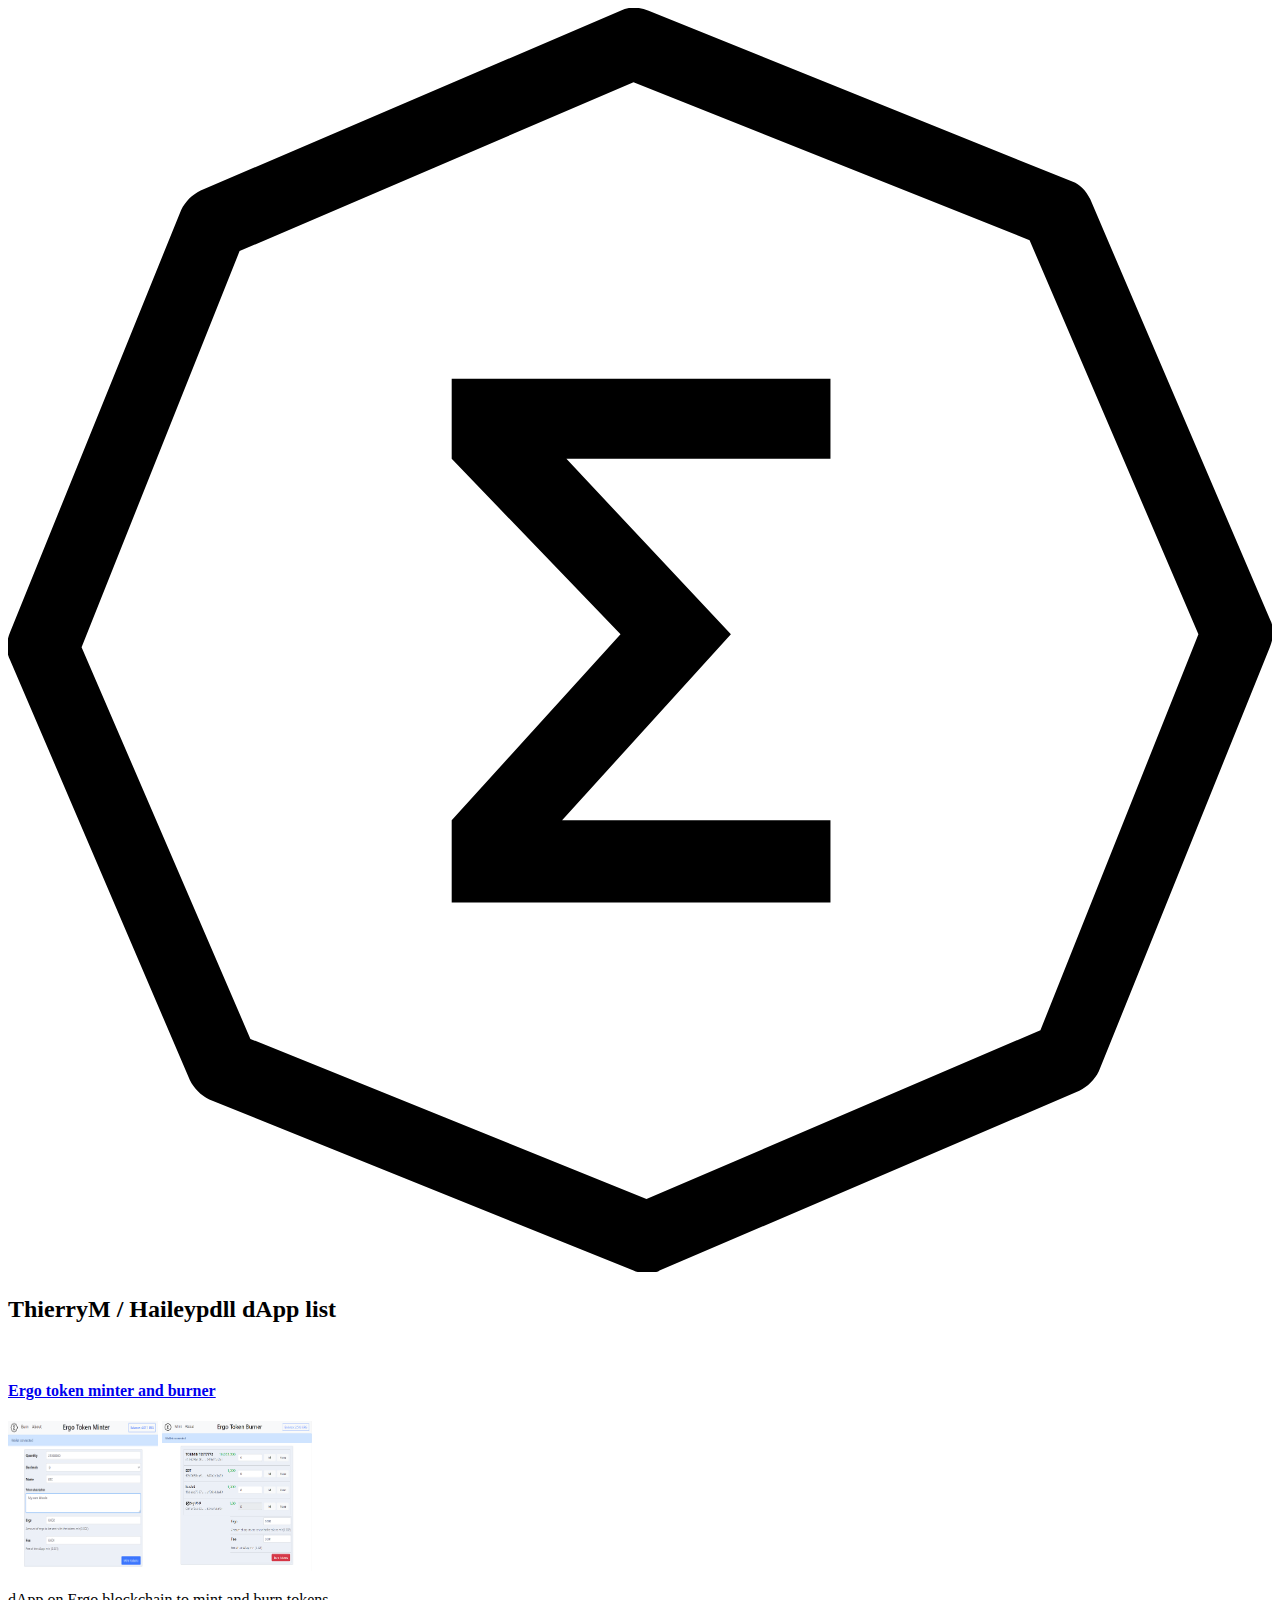
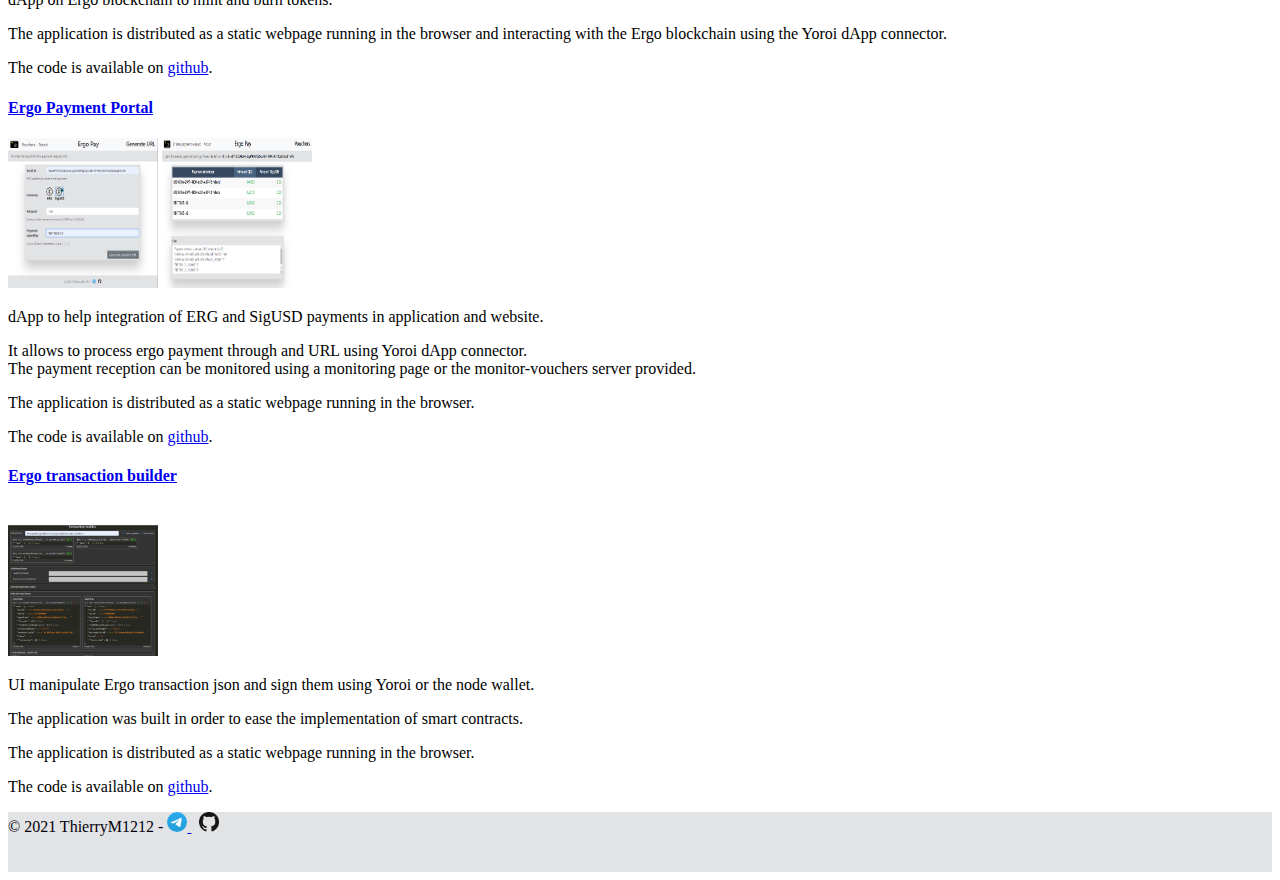
==== index.html @ 5365706b "init" ====
<!DOCTYPE html>
<html>

<head>
    <meta charset="utf-8">
    <link rel="shortcut icon" href="../resources/favicon.ico">
    <link rel="stylesheet" href="https://stackpath.bootstrapcdn.com/bootstrap/4.1.3/css/bootstrap.min.css"
        integrity="sha384-MCw98/SFnGE8fJT3GXwEOngsV7Zt27NXFoaoApmYm81iuXoPkFOJwJ8ERdknLPMO" crossorigin="anonymous">
    <link rel="stylesheet" type="text/css" href="./styles.css" />
    <title>ThierryM/Haileypdll dApp list</title>
</head>

<body>
    <nav class="navbar navbar-light bg-light justify-content-between">
        <div>
            <a class="navbar-brand" href="#">
                <img src="./resources/ergo-erg-logo.svg" class="d-inline-block align-top" alt="" />
            </a>
        </div>
        <h2>ThierryM / Haileypdll dApp list</h2>
        <span>&nbsp;</span>
    </nav>


    <div class="container-xxl">
        <div class="card p-3">
            <a href="https://tokenminter.ergo.ga/" target="_blank">
                <h4>Ergo token minter and burner</h4>
            </a>
            <div class="row">
                <img src="./resources/TokenMinter.png" class="d-inline-block align-top" width="150" height="150"
                    alt="Token Minter" />
                <img src="./resources/TokenBurner.png" class="d-inline-block align-top" width="150" height="150"
                    alt="Token Burner" />
                <div>
                    <p>
                        dApp on Ergo blockchain to mint and burn tokens.
                    </p>
                    <p>
                        The application is distributed as a static webpage running in the browser and interacting with the Ergo blockchain using the Yoroi dApp connector.
                    </p>
                    <p>
                        The code is available on <a href="https://github.com/ThierryM1212/ergo-token-minter">github</a>.
                    </p>
                </div>
            </div>
        </div>

        <div class="card p-3">
            <a href="https://paymentportal.ergo.ga/" target="_blank">
                <h4>Ergo Payment Portal</h4>
            </a>
            <div class="row">
                <img src="./resources/ergopay.png" class="d-inline-block align-top" width="150" height="150"
                    alt="Ergo Pay" />
                <img src="./resources/vouchers.png" class="d-inline-block align-top" width="150" height="150"
                    alt="Vouchers" />
                <div>
                    <p>
                        dApp to help integration of ERG and SigUSD payments in application and website.
                    </p>
                    <p>
                        It allows to process ergo payment through and URL using Yoroi dApp connector.<br/>The payment reception can be monitored using a monitoring page or the monitor-vouchers server provided.
                    </p>
                    <p>
                        The application is distributed as a static webpage running in the browser.
                    </p>
                    <p>
                        The code is available on <a href="https://github.com/ThierryM1212/ergo-pay">github</a>.
                    </p>
                </div>
            </div>
        </div>
    </div>
    
    <div class="card p-3">
            <a href="https://transaction-builder.ergo.ga/" target="_blank">
                <h4>Ergo transaction builder</h4>
            </a>
            <div class="row">
                <img src="./resources/transaction-builder.png" class="d-inline-block align-top" width="150" height="150"
                    alt="Transaction builder" />
                <div>
                    <p>
                        UI manipulate Ergo transaction json and sign them using Yoroi or the node wallet.
                    </p>
                    <p>
                        The application was built in order to ease the implementation of smart contracts.
                    </p>
                    <p>
                        The application is distributed as a static webpage running in the browser.
                    </p>
                    <p>
                        The code is available on <a href="https://github.com/ThierryM1212/transaction-builder">github</a>.
                    </p>
                </div>
            </div>
        </div>
    </div>

    <footer class="footer align-items-center">
        <div class="col-md-12 text-muted ">
            © 2021 ThierryM1212 -
            <a href="https://t.me/ThierryM1212" target="_blank">
                <img src="./resources/logo_telegram.svg" width="20" height="20" class="d-inline-block align-top"
                    alt="" />
            </a>
            &nbsp;
            <a href="https://github.com/ThierryM1212/" target="_blank">
                <img src="./resources/GitHub.png" width="20" height="20" class="d-inline-block align-top" alt="" />
            </a>
        </div>
    </footer>
</body>

</html>
---- styles.css ----
.footer {
    height: 60px;
    width: 100%;
    background: #e2e3e5;
    color: #03000a;
    text-align: center;
    display:flex;
}
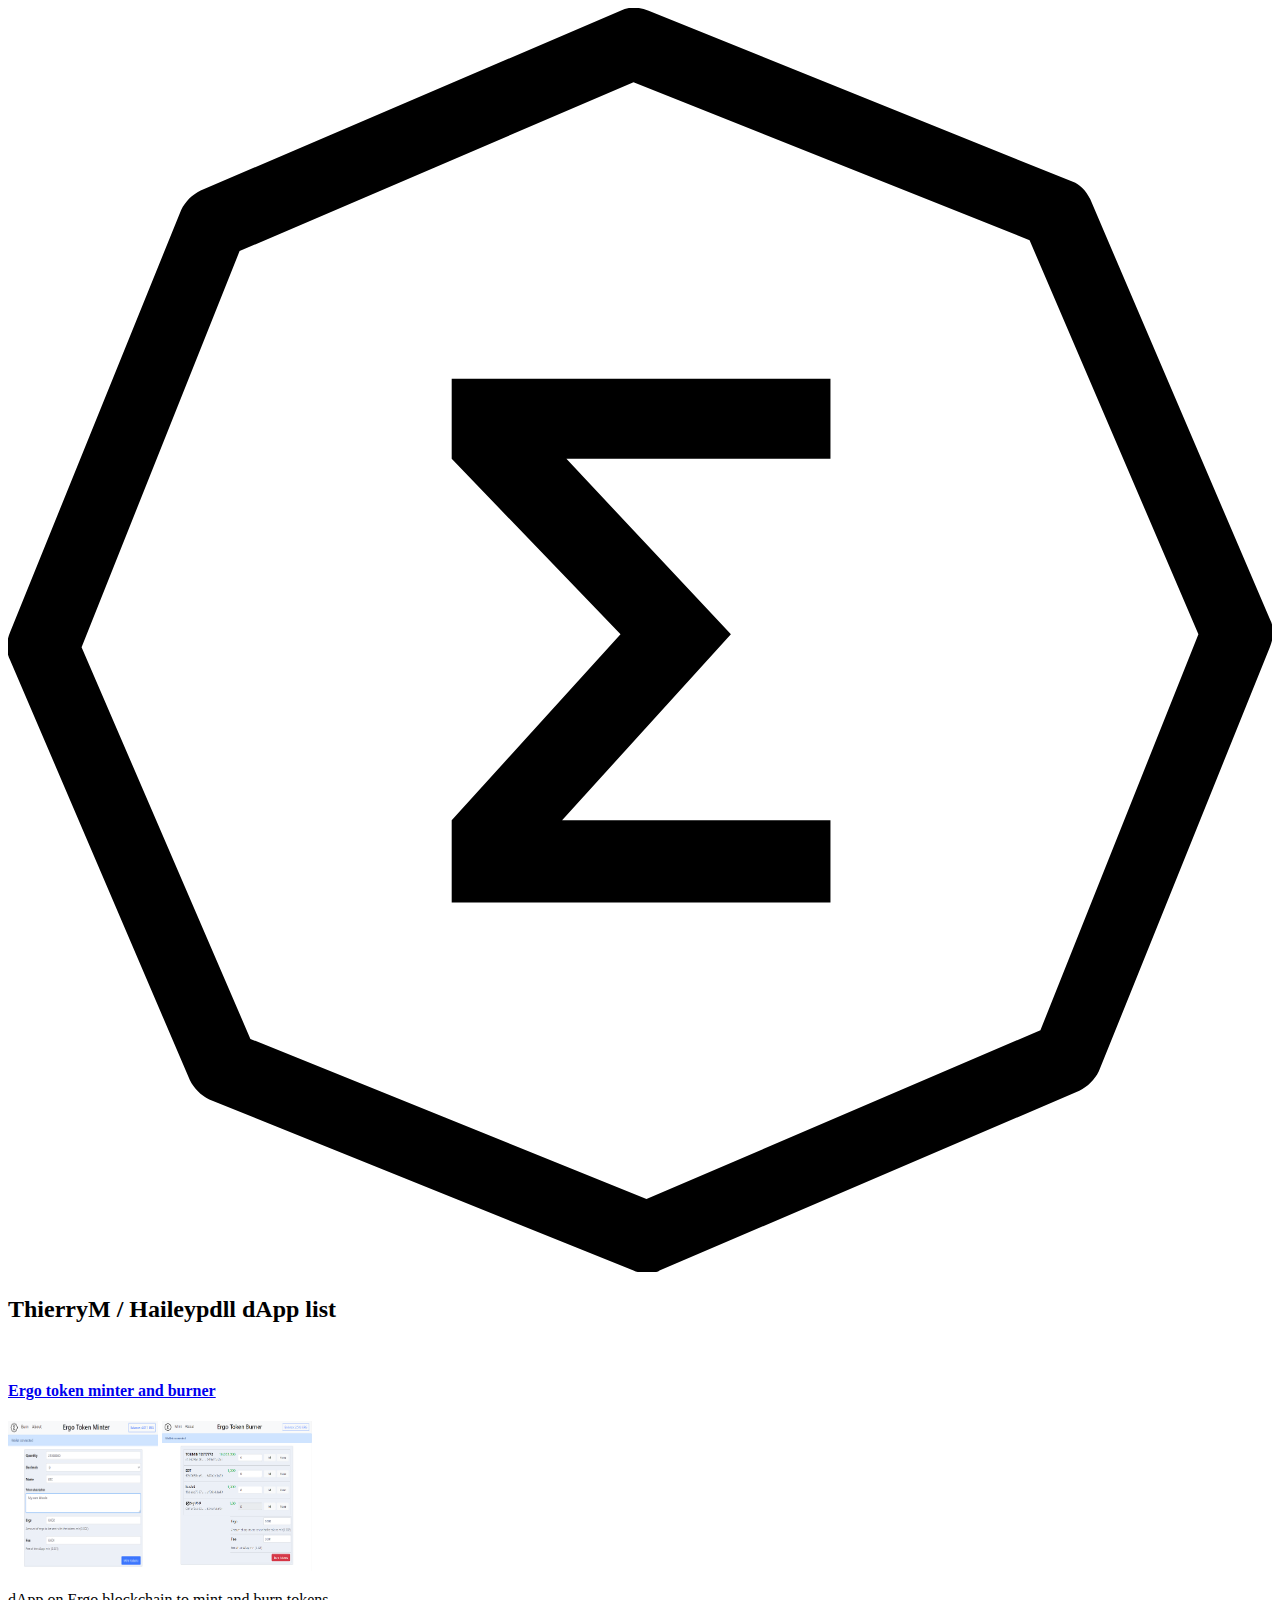
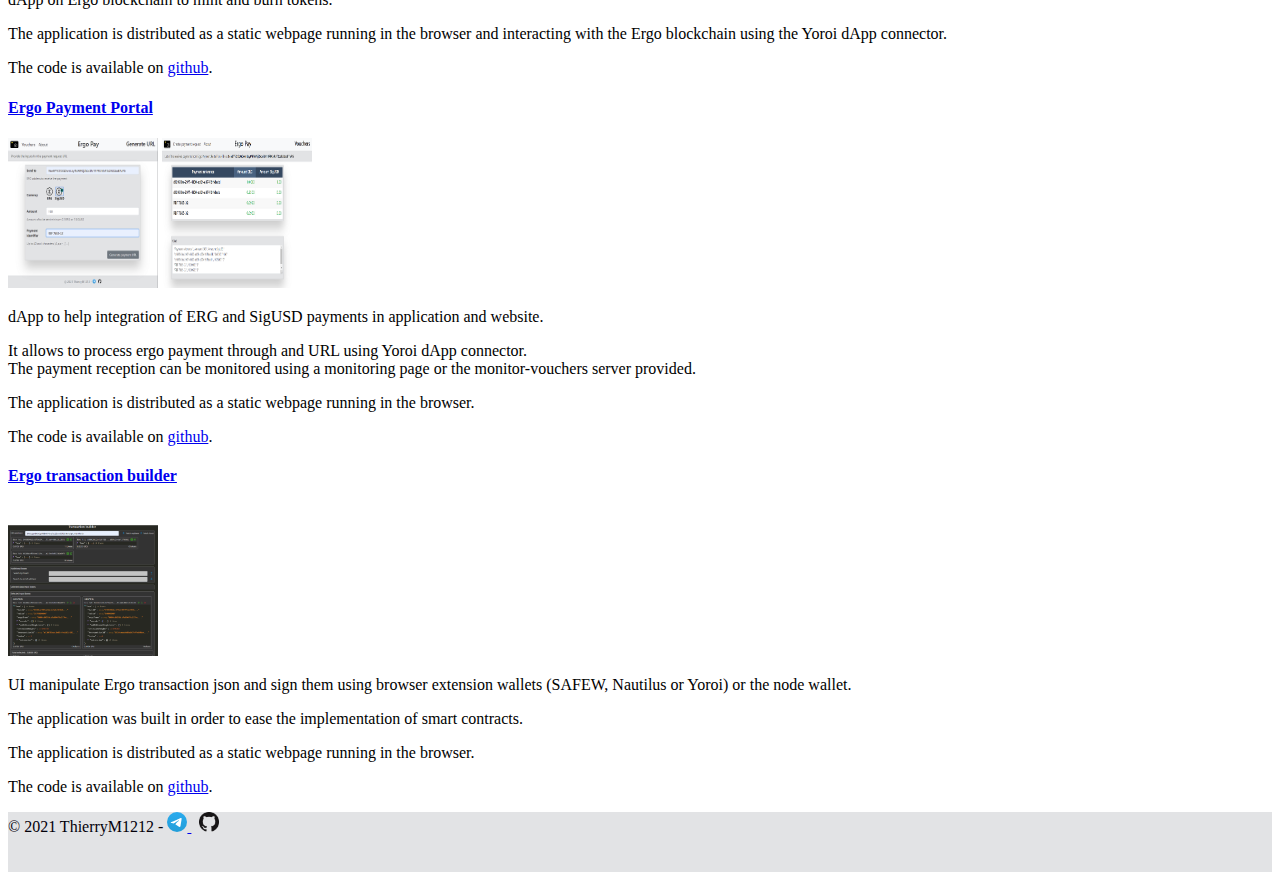
==== commit 74d2cba2: "update wallets" ====
--- a/index.html
+++ b/index.html
@@ -24,7 +24,7 @@
 
     <div class="container-xxl">
         <div class="card p-3">
-            <a href="https://tokenminter.ergo.ga/" target="_blank">
+            <a href="https://thierrym1212.github.io/tokenminter/index.html" target="_blank">
                 <h4>Ergo token minter and burner</h4>
             </a>
             <div class="row">
@@ -74,7 +74,7 @@
     </div>
     
     <div class="card p-3">
-            <a href="https://transaction-builder.ergo.ga/" target="_blank">
+            <a href="https://thierrym1212.github.io/txbuilder/index.html" target="_blank">
                 <h4>Ergo transaction builder</h4>
             </a>
             <div class="row">
@@ -82,7 +82,7 @@
                     alt="Transaction builder" />
                 <div>
                     <p>
-                        UI manipulate Ergo transaction json and sign them using Yoroi or the node wallet.
+                        UI manipulate Ergo transaction json and sign them using browser extension wallets (SAFEW, Nautilus or Yoroi) or the node wallet.
                     </p>
                     <p>
                         The application was built in order to ease the implementation of smart contracts.
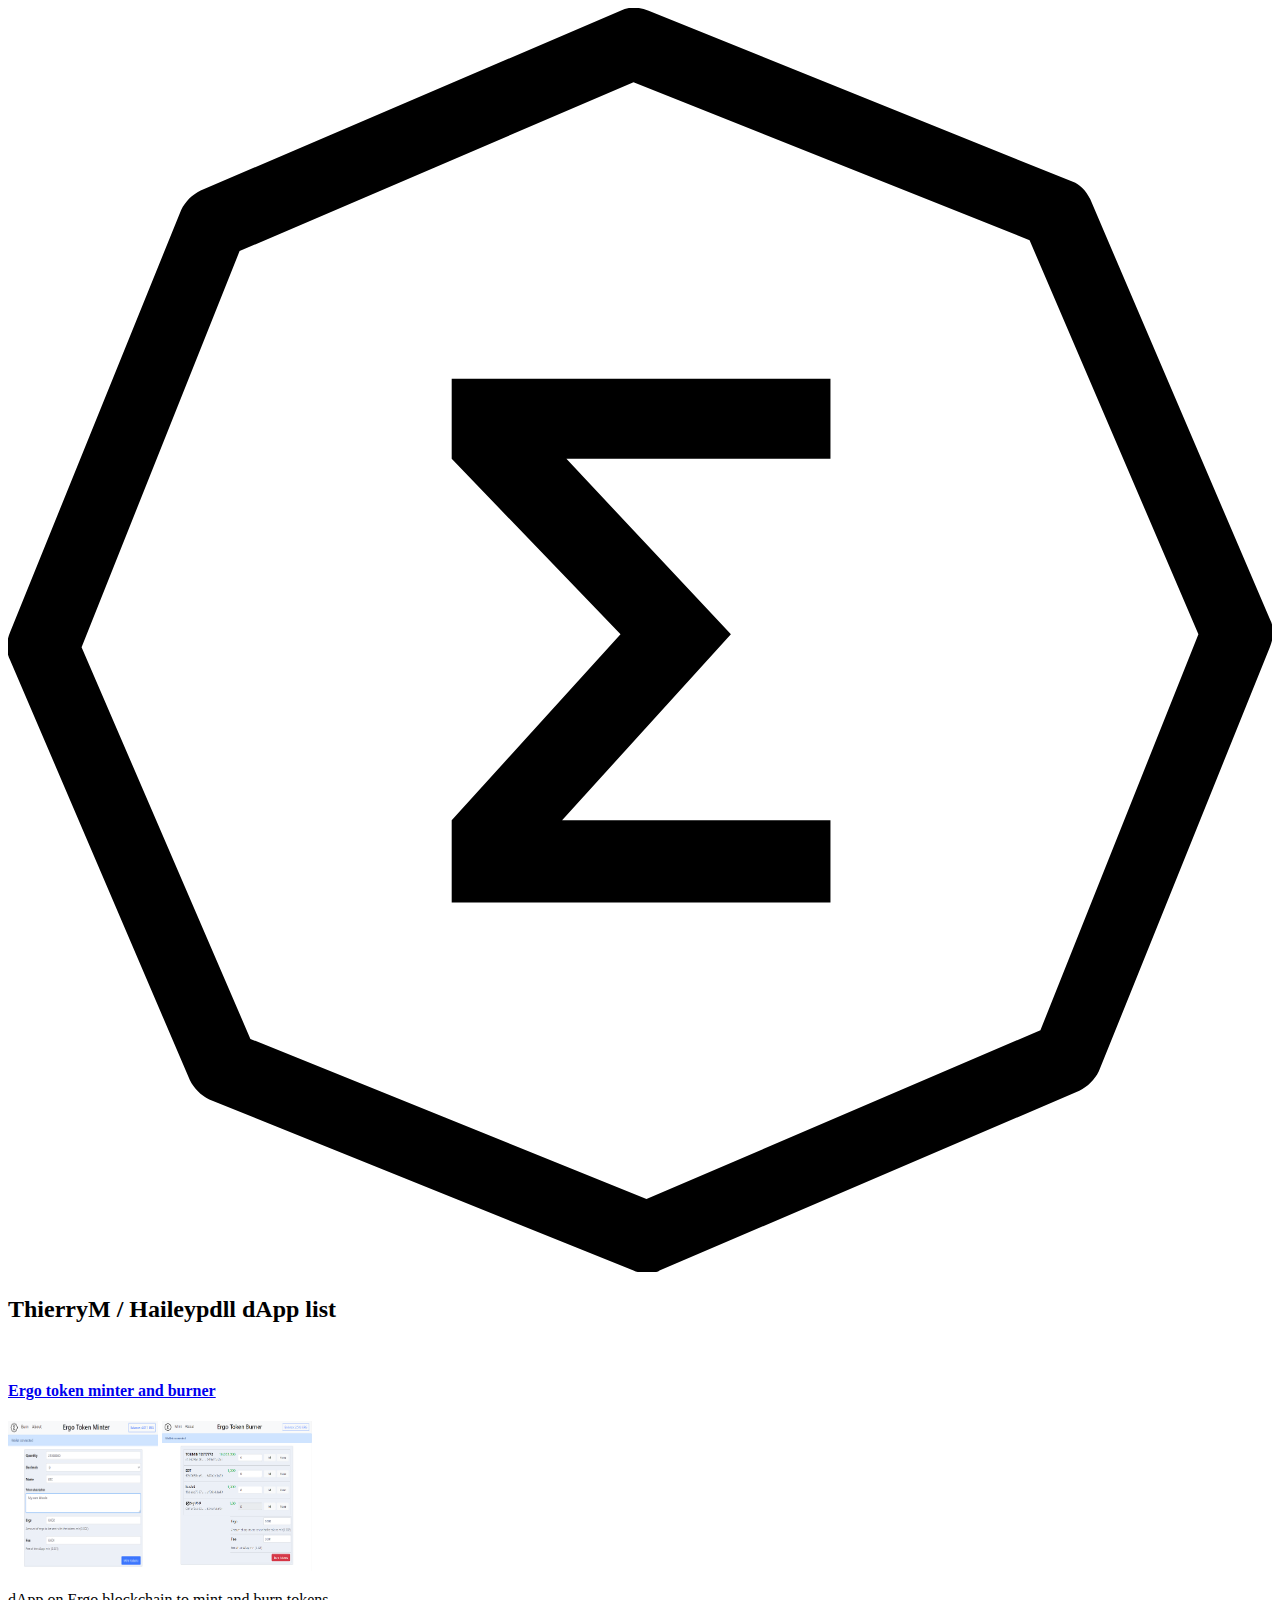
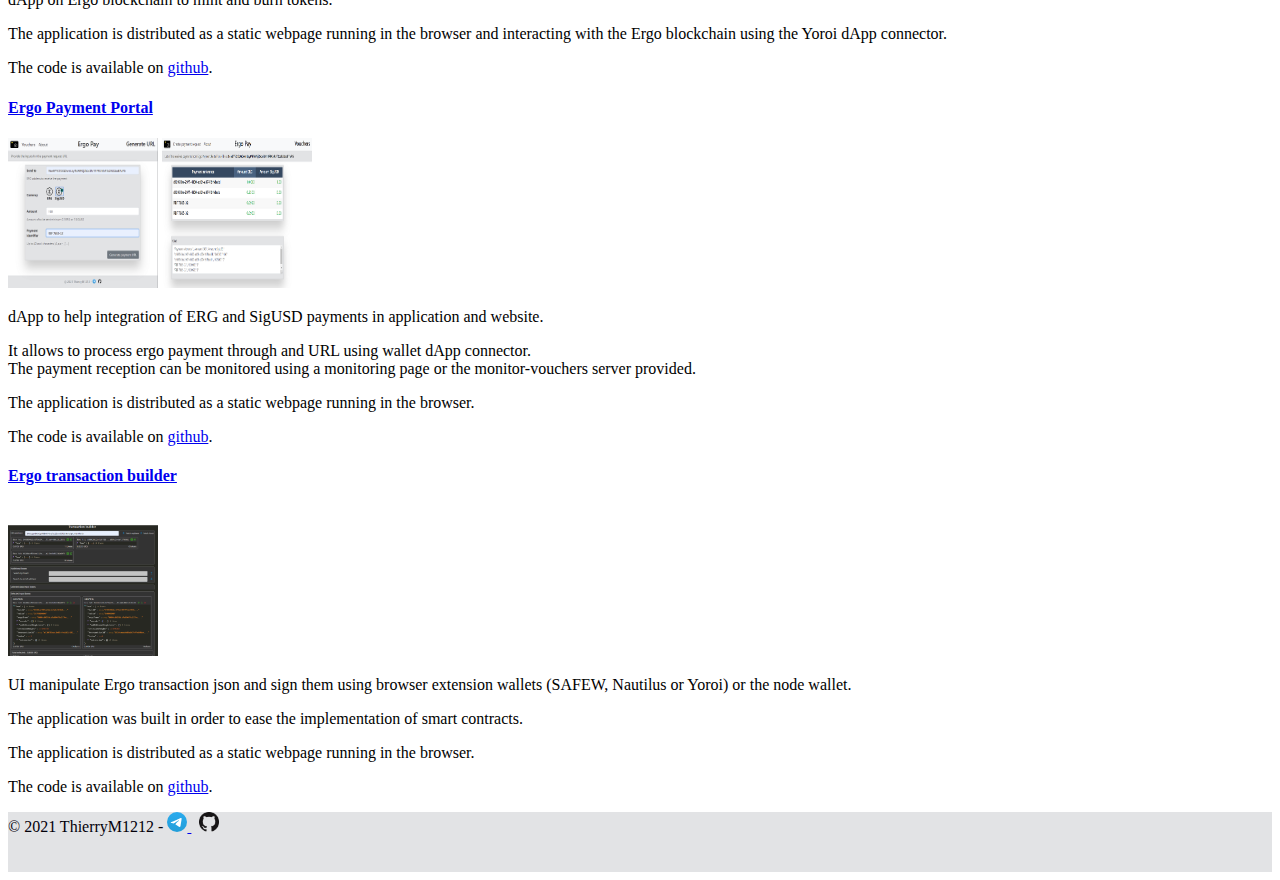
==== commit c000e8b4: "add payment portal" ====
--- a/index.html
+++ b/index.html
@@ -47,7 +47,7 @@
         </div>
 
         <div class="card p-3">
-            <a href="https://paymentportal.ergo.ga/" target="_blank">
+            <a href="https://thierrym1212.github.io/paymentportal/index.html" target="_blank">
                 <h4>Ergo Payment Portal</h4>
             </a>
             <div class="row">
@@ -60,7 +60,7 @@
                         dApp to help integration of ERG and SigUSD payments in application and website.
                     </p>
                     <p>
-                        It allows to process ergo payment through and URL using Yoroi dApp connector.<br/>The payment reception can be monitored using a monitoring page or the monitor-vouchers server provided.
+                        It allows to process ergo payment through and URL using wallet dApp connector.<br/>The payment reception can be monitored using a monitoring page or the monitor-vouchers server provided.
                     </p>
                     <p>
                         The application is distributed as a static webpage running in the browser.
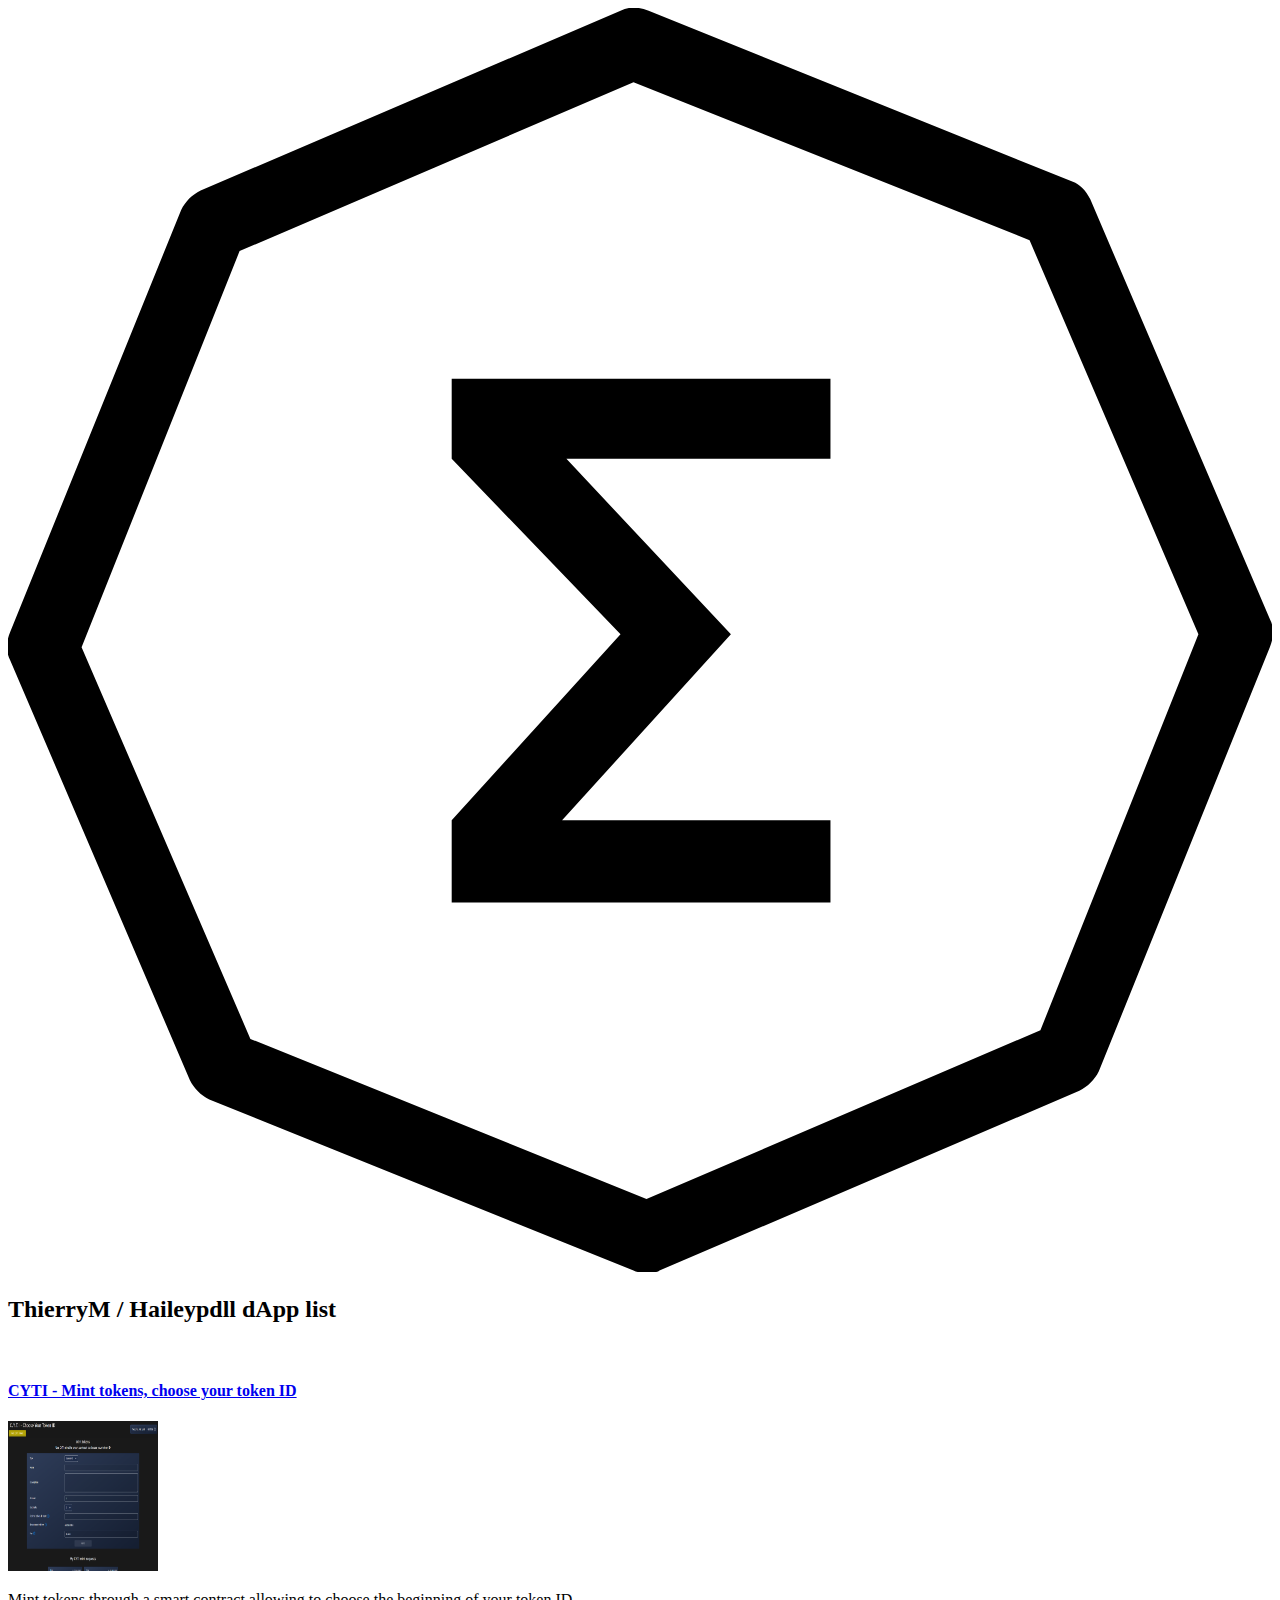
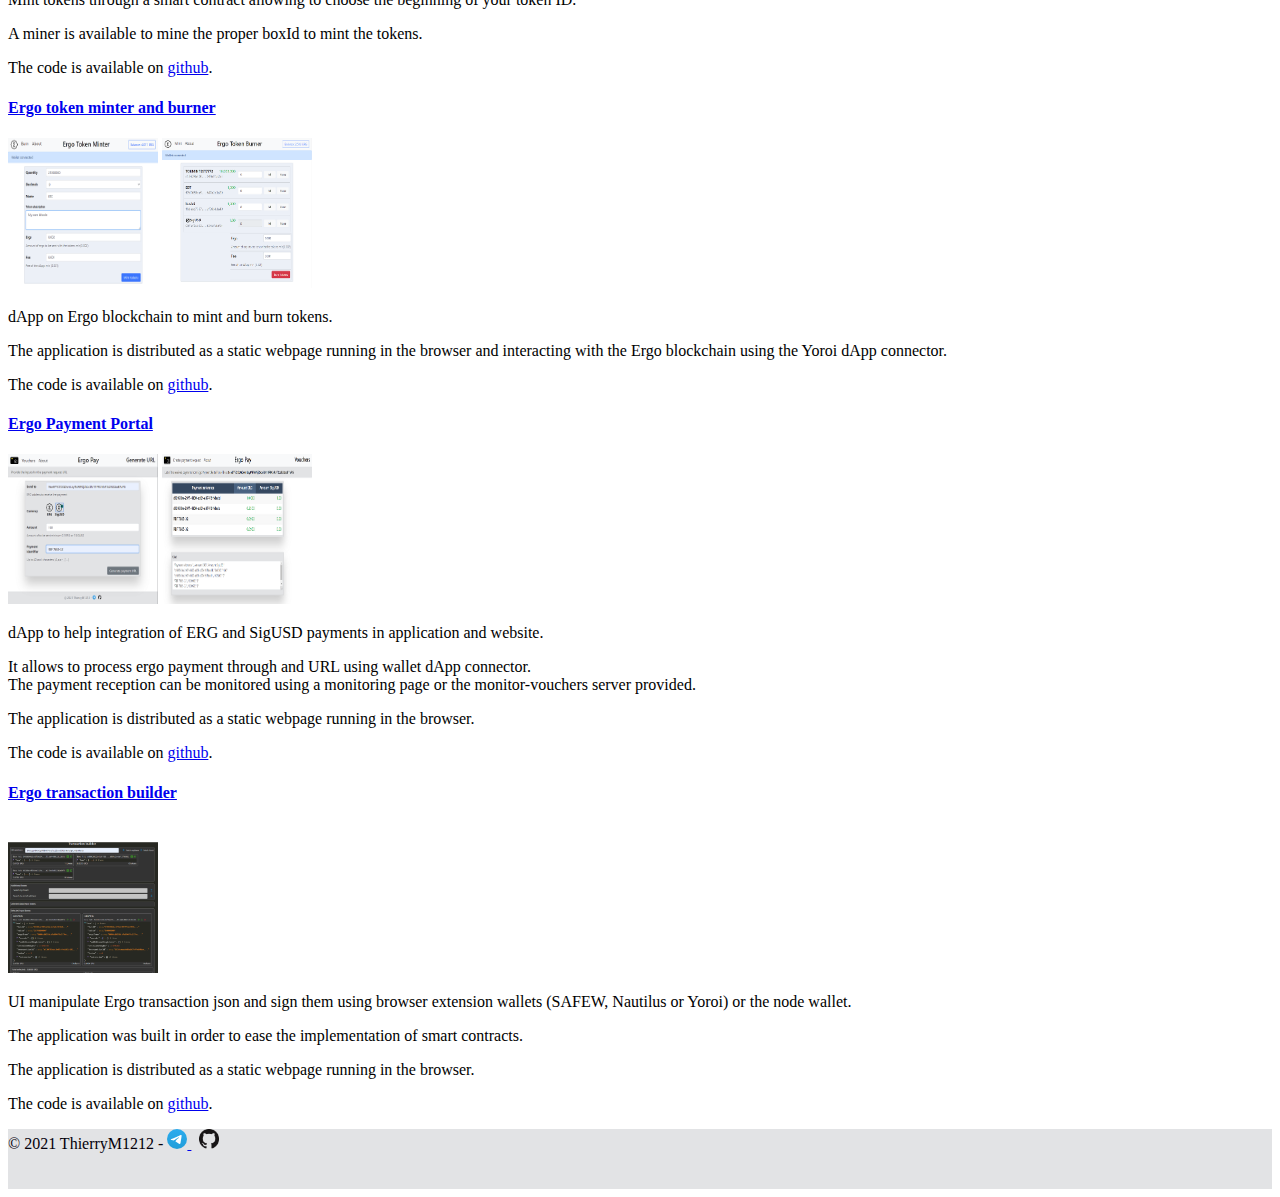
==== commit e43eafb1: "add cyti" ====
--- a/index.html
+++ b/index.html
@@ -1,116 +1,138 @@
-<!DOCTYPE html>
-<html>
-
-<head>
-    <meta charset="utf-8">
-    <link rel="shortcut icon" href="../resources/favicon.ico">
-    <link rel="stylesheet" href="https://stackpath.bootstrapcdn.com/bootstrap/4.1.3/css/bootstrap.min.css"
-        integrity="sha384-MCw98/SFnGE8fJT3GXwEOngsV7Zt27NXFoaoApmYm81iuXoPkFOJwJ8ERdknLPMO" crossorigin="anonymous">
-    <link rel="stylesheet" type="text/css" href="./styles.css" />
-    <title>ThierryM/Haileypdll dApp list</title>
-</head>
-
-<body>
-    <nav class="navbar navbar-light bg-light justify-content-between">
-        <div>
-            <a class="navbar-brand" href="#">
-                <img src="./resources/ergo-erg-logo.svg" class="d-inline-block align-top" alt="" />
-            </a>
-        </div>
-        <h2>ThierryM / Haileypdll dApp list</h2>
-        <span>&nbsp;</span>
-    </nav>
-
-
-    <div class="container-xxl">
-        <div class="card p-3">
-            <a href="https://thierrym1212.github.io/tokenminter/index.html" target="_blank">
-                <h4>Ergo token minter and burner</h4>
-            </a>
-            <div class="row">
-                <img src="./resources/TokenMinter.png" class="d-inline-block align-top" width="150" height="150"
-                    alt="Token Minter" />
-                <img src="./resources/TokenBurner.png" class="d-inline-block align-top" width="150" height="150"
-                    alt="Token Burner" />
-                <div>
-                    <p>
-                        dApp on Ergo blockchain to mint and burn tokens.
-                    </p>
-                    <p>
-                        The application is distributed as a static webpage running in the browser and interacting with the Ergo blockchain using the Yoroi dApp connector.
-                    </p>
-                    <p>
-                        The code is available on <a href="https://github.com/ThierryM1212/ergo-token-minter">github</a>.
-                    </p>
-                </div>
-            </div>
-        </div>
-
-        <div class="card p-3">
-            <a href="https://thierrym1212.github.io/paymentportal/index.html" target="_blank">
-                <h4>Ergo Payment Portal</h4>
-            </a>
-            <div class="row">
-                <img src="./resources/ergopay.png" class="d-inline-block align-top" width="150" height="150"
-                    alt="Ergo Pay" />
-                <img src="./resources/vouchers.png" class="d-inline-block align-top" width="150" height="150"
-                    alt="Vouchers" />
-                <div>
-                    <p>
-                        dApp to help integration of ERG and SigUSD payments in application and website.
-                    </p>
-                    <p>
-                        It allows to process ergo payment through and URL using wallet dApp connector.<br/>The payment reception can be monitored using a monitoring page or the monitor-vouchers server provided.
-                    </p>
-                    <p>
-                        The application is distributed as a static webpage running in the browser.
-                    </p>
-                    <p>
-                        The code is available on <a href="https://github.com/ThierryM1212/ergo-pay">github</a>.
-                    </p>
-                </div>
-            </div>
-        </div>
-    </div>
-    
-    <div class="card p-3">
-            <a href="https://thierrym1212.github.io/txbuilder/index.html" target="_blank">
-                <h4>Ergo transaction builder</h4>
-            </a>
-            <div class="row">
-                <img src="./resources/transaction-builder.png" class="d-inline-block align-top" width="150" height="150"
-                    alt="Transaction builder" />
-                <div>
-                    <p>
-                        UI manipulate Ergo transaction json and sign them using browser extension wallets (SAFEW, Nautilus or Yoroi) or the node wallet.
-                    </p>
-                    <p>
-                        The application was built in order to ease the implementation of smart contracts.
-                    </p>
-                    <p>
-                        The application is distributed as a static webpage running in the browser.
-                    </p>
-                    <p>
-                        The code is available on <a href="https://github.com/ThierryM1212/transaction-builder">github</a>.
-                    </p>
-                </div>
-            </div>
-        </div>
-    </div>
-
-    <footer class="footer align-items-center">
-        <div class="col-md-12 text-muted ">
-            © 2021 ThierryM1212 -
-            <a href="https://t.me/ThierryM1212" target="_blank">
-                <img src="./resources/logo_telegram.svg" width="20" height="20" class="d-inline-block align-top"
-                    alt="" />
-            </a>
-            &nbsp;
-            <a href="https://github.com/ThierryM1212/" target="_blank">
-                <img src="./resources/GitHub.png" width="20" height="20" class="d-inline-block align-top" alt="" />
-            </a>
-        </div>
-    </footer>
-</body>
-
+<!DOCTYPE html>
+<html>
+
+<head>
+    <meta charset="utf-8">
+    <link rel="shortcut icon" href="../resources/favicon.ico">
+    <link rel="stylesheet" href="https://stackpath.bootstrapcdn.com/bootstrap/4.1.3/css/bootstrap.min.css"
+        integrity="sha384-MCw98/SFnGE8fJT3GXwEOngsV7Zt27NXFoaoApmYm81iuXoPkFOJwJ8ERdknLPMO" crossorigin="anonymous">
+    <link rel="stylesheet" type="text/css" href="./styles.css" />
+    <title>ThierryM/Haileypdll dApp list</title>
+</head>
+
+<body>
+    <nav class="navbar navbar-light bg-light justify-content-between">
+        <div>
+            <a class="navbar-brand" href="#">
+                <img src="./resources/ergo-erg-logo.svg" class="d-inline-block align-top" alt="" />
+            </a>
+        </div>
+        <h2>ThierryM / Haileypdll dApp list</h2>
+        <span>&nbsp;</span>
+    </nav>
+
+
+    <div class="container-xxl">
+        <div class="card p-3">
+            <a href="https://thierrym1212.github.io/cyti/index.html" target="_blank">
+                <h4>CYTI - Mint tokens, choose your token ID</h4>
+            </a>
+            <div class="row">
+                <img src="./resources/CYTI.png" class="d-inline-block align-top" width="150" height="150"
+                    alt="CYTI" />
+                <div>
+                    <p>
+                        Mint tokens through a smart contract allowing to choose the beginning of your token ID.
+                    </p>
+                    <p>
+                        A miner is available to mine the proper boxId to mint the tokens.
+                    </p>
+                    <p>
+                        The code is available on <a href="https://github.com/ThierryM1212/cyti">github</a>.
+                    </p>
+                </div>
+            </div>
+        </div>
+    
+    
+        <div class="card p-3">
+            <a href="https://thierrym1212.github.io/tokenminter/index.html" target="_blank">
+                <h4>Ergo token minter and burner</h4>
+            </a>
+            <div class="row">
+                <img src="./resources/TokenMinter.png" class="d-inline-block align-top" width="150" height="150"
+                    alt="Token Minter" />
+                <img src="./resources/TokenBurner.png" class="d-inline-block align-top" width="150" height="150"
+                    alt="Token Burner" />
+                <div>
+                    <p>
+                        dApp on Ergo blockchain to mint and burn tokens.
+                    </p>
+                    <p>
+                        The application is distributed as a static webpage running in the browser and interacting with the Ergo blockchain using the Yoroi dApp connector.
+                    </p>
+                    <p>
+                        The code is available on <a href="https://github.com/ThierryM1212/ergo-token-minter">github</a>.
+                    </p>
+                </div>
+            </div>
+        </div>
+
+        <div class="card p-3">
+            <a href="https://thierrym1212.github.io/paymentportal/index.html" target="_blank">
+                <h4>Ergo Payment Portal</h4>
+            </a>
+            <div class="row">
+                <img src="./resources/ergopay.png" class="d-inline-block align-top" width="150" height="150"
+                    alt="Ergo Pay" />
+                <img src="./resources/vouchers.png" class="d-inline-block align-top" width="150" height="150"
+                    alt="Vouchers" />
+                <div>
+                    <p>
+                        dApp to help integration of ERG and SigUSD payments in application and website.
+                    </p>
+                    <p>
+                        It allows to process ergo payment through and URL using wallet dApp connector.<br/>The payment reception can be monitored using a monitoring page or the monitor-vouchers server provided.
+                    </p>
+                    <p>
+                        The application is distributed as a static webpage running in the browser.
+                    </p>
+                    <p>
+                        The code is available on <a href="https://github.com/ThierryM1212/ergo-pay">github</a>.
+                    </p>
+                </div>
+            </div>
+        </div>
+    </div>
+    
+    <div class="card p-3">
+            <a href="https://thierrym1212.github.io/txbuilder/index.html" target="_blank">
+                <h4>Ergo transaction builder</h4>
+            </a>
+            <div class="row">
+                <img src="./resources/transaction-builder.png" class="d-inline-block align-top" width="150" height="150"
+                    alt="Transaction builder" />
+                <div>
+                    <p>
+                        UI manipulate Ergo transaction json and sign them using browser extension wallets (SAFEW, Nautilus or Yoroi) or the node wallet.
+                    </p>
+                    <p>
+                        The application was built in order to ease the implementation of smart contracts.
+                    </p>
+                    <p>
+                        The application is distributed as a static webpage running in the browser.
+                    </p>
+                    <p>
+                        The code is available on <a href="https://github.com/ThierryM1212/transaction-builder">github</a>.
+                    </p>
+                </div>
+            </div>
+        </div>
+    </div>
+
+    <footer class="footer align-items-center">
+        <div class="col-md-12 text-muted ">
+            © 2021 ThierryM1212 -
+            <a href="https://t.me/ThierryM1212" target="_blank">
+                <img src="./resources/logo_telegram.svg" width="20" height="20" class="d-inline-block align-top"
+                    alt="" />
+            </a>
+            &nbsp;
+            <a href="https://github.com/ThierryM1212/" target="_blank">
+                <img src="./resources/GitHub.png" width="20" height="20" class="d-inline-block align-top" alt="" />
+            </a>
+        </div>
+    </footer>
+</body>
+
 </html>--- a/styles.css
+++ b/styles.css
@@ -1,8 +1,8 @@
-.footer {
-    height: 60px;
-    width: 100%;
-    background: #e2e3e5;
-    color: #03000a;
-    text-align: center;
-    display:flex;
-}
+.footer {
+    height: 60px;
+    width: 100%;
+    background: #e2e3e5;
+    color: #03000a;
+    text-align: center;
+    display:flex;
+}
